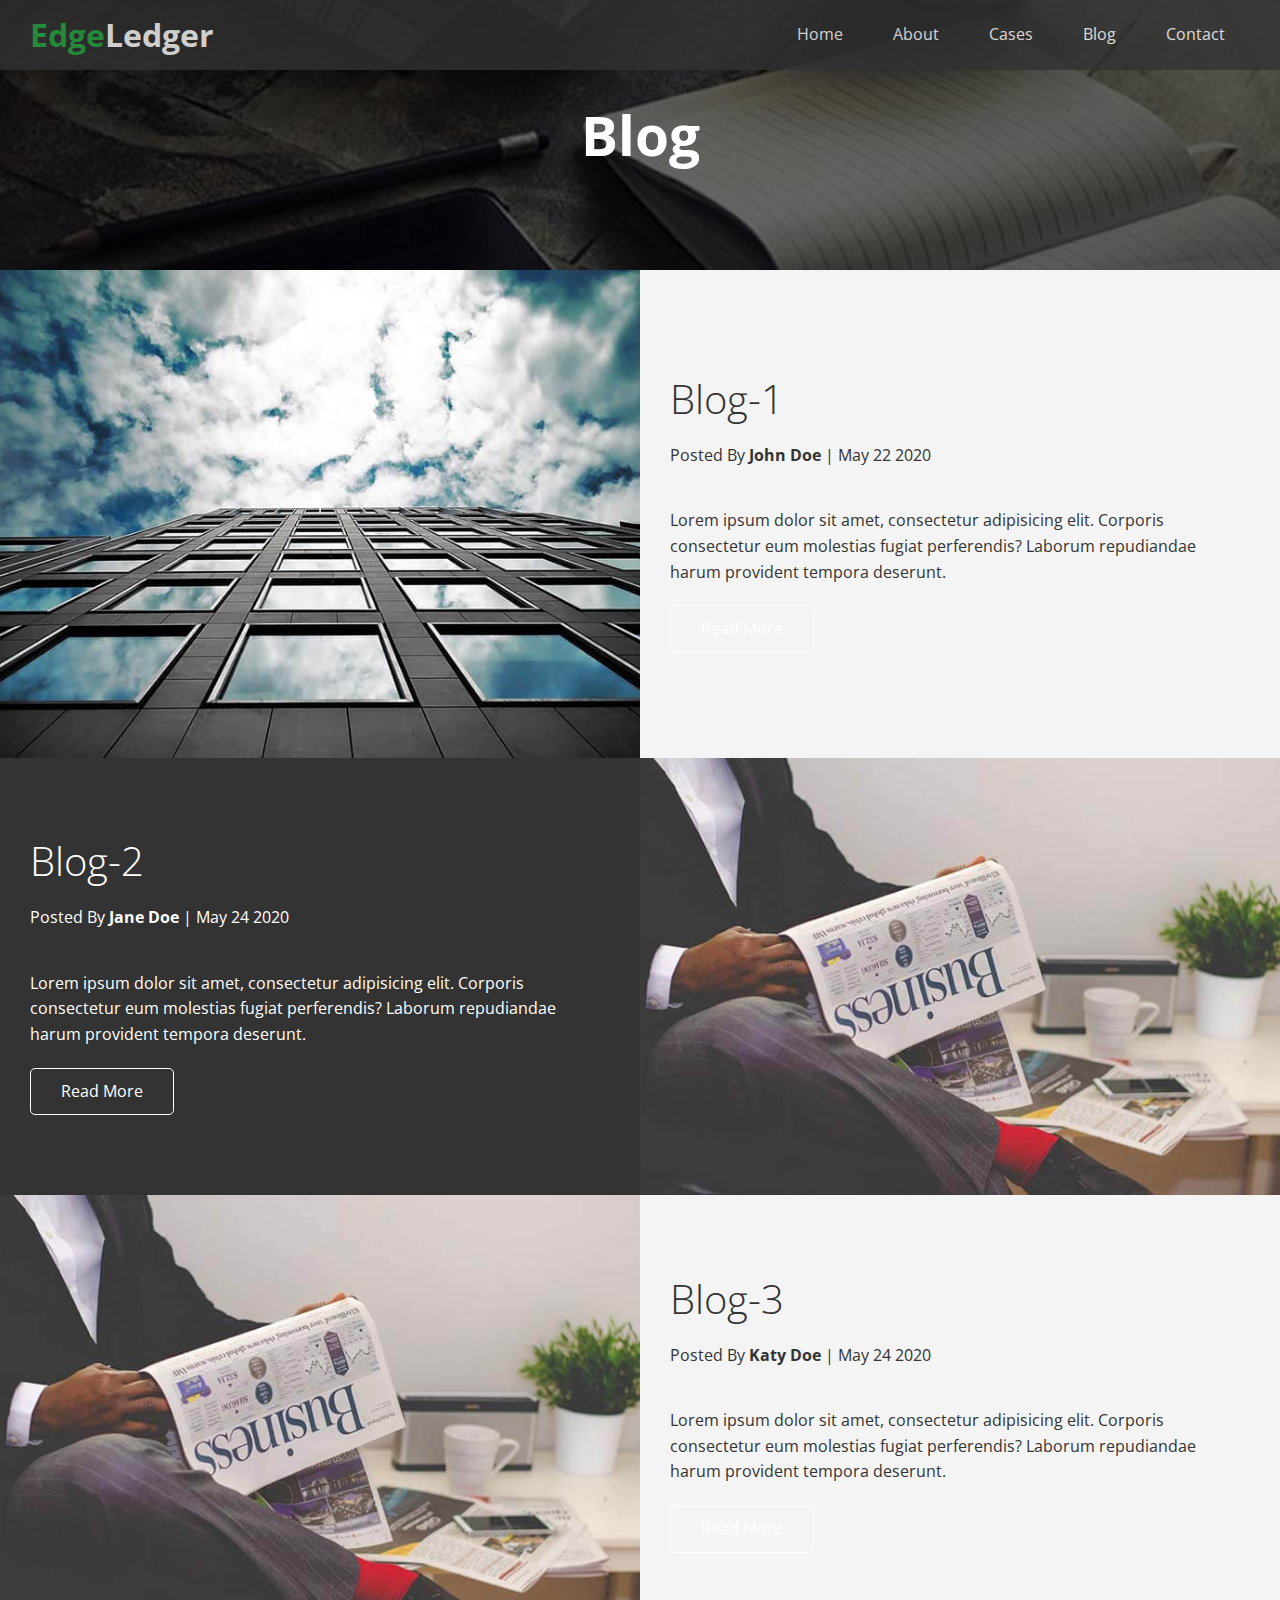
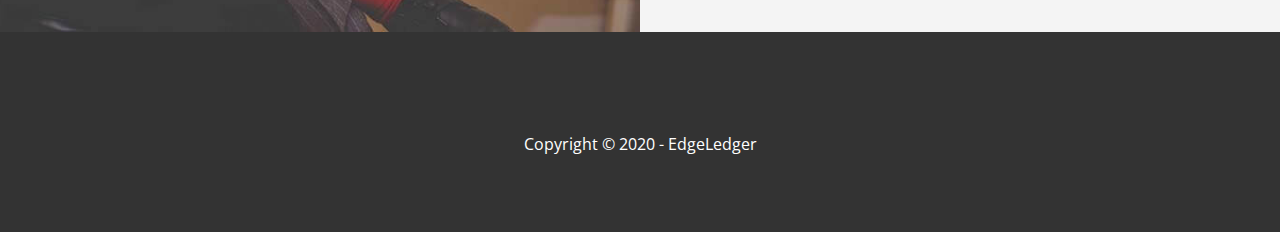
==== blog.html @ 6159a7e8 "Add files via upload" ====
<!DOCTYPE html>
<html lang="en">
<head>
    <meta charset="UTF-8">
    <meta name="viewport" content="width=device-width, initial-scale=1.0">
    <title>Read Our Blog</title>
    <link rel="stylesheet" href="css/style.css">
    <link rel="stylesheet" href="css/utility.css">
    <link rel="stylesheet" href="assets/fontawesome/css/all.min.css">
</head>
<body id="home">
    <header class="hero blog">
        <div id="navbar" class="navbar">
            <h1 class="logo">
              <span class="text-primary"> <i class="fas fa-book-open"></i>Edge</span>Ledger
            </h1>
            <nav>
                <ul>
                    <li><a href="index.html">Home</a></li>
                    <li><a href="index.html#about">About</a></li>
                    <li><a href="index.html#cases">Cases</a></li>
                    <li><a href="index.html#blog" target="_blank">Blog</a></li>
                    <li><a href="index.html#contact">Contact</a></li>
                </ul>
            </nav>
        </div>
        <div class="content">
            <h1>Blog</h1>
           
         </div>
    </header>

    <main>
        <article class="solutions flex-columns">
            <div class="row">
                <div class="column">
                    <div class="column-1">
                        <img src="./images/blog/blog1.jpg" alt="">
                    </div>
                </div>
                <div class="column">
                    <div class="column-2 bg-light">
                        <h2>Blog-1</h2>
                        <p class="meta">
                            <i class="fas fa-user"></i> Posted By <strong>John Doe</strong> | May 22 2020
                        </p>
                        <p>Lorem ipsum dolor sit amet, consectetur adipisicing elit. Corporis consectetur eum molestias fugiat perferendis? Laborum repudiandae harum provident tempora deserunt.</p>
                        <a href="" class="btn btn-outline">
                            <i class="fas fa-chevron"></i>Read More
                        </a>
                    </div>
                </div>  
            </div>
        </article>

        <article class="solutions flex-columns flex-reverse">
            <div class="row">
                <div class="column">
                    <div class="column-1">
                        <img src="./images/blog/blog2.jpg" alt="">
                    </div>
                </div>
                <div class="column">
                    <div class="column-2 bg-dark">
                        <h2>Blog-2</h2>
                        <p class="meta">
                            <i class="fas fa-user"></i> Posted By <strong>Jane Doe</strong> | May 24 2020
                        </p>
                        <p>Lorem ipsum dolor sit amet, consectetur adipisicing elit. Corporis consectetur eum molestias fugiat perferendis? Laborum repudiandae harum provident tempora deserunt.</p>
                        <a href="" class="btn btn-outline">
                            <i class="fas fa-chevron"></i>Read More
                        </a>
                    </div>
                </div>  
            </div>
        </article>
        <article class="solutions flex-columns">
            <div class="row">
                <div class="column">
                    <div class="column-1">
                        <img src="./images/blog/blog2.jpg" alt="">
                    </div>
                </div>
                <div class="column">
                    <div class="column-2 bg-light">
                        <h2>Blog-3</h2>
                        <p class="meta">
                            <i class="fas fa-user"></i> Posted By <strong>Katy Doe</strong> | May 24 2020
                        </p>
                        <p>Lorem ipsum dolor sit amet, consectetur adipisicing elit. Corporis consectetur eum molestias fugiat perferendis? Laborum repudiandae harum provident tempora deserunt.</p>
                        <a href="" class="btn btn-outline">
                            <i class="fas fa-chevron"></i>Read More
                        </a>
                    </div>
                </div>  
            </div>
        </article>
    </main>

    <footer class="footer bg-dark">
        <div class="social">
            <a href="#"><i class="fab fa-facebook fa-2x"></i></a>
            <a href="#"><i class="fab fa-twitter fa-2x"></i></a>
            <a href="#"><i class="fab fa-youtube fa-2x"></i></a>
            <a href="#"><i class="fab fa-linkedin fa-2x"></i></a>
        </div>
        <p>Copyright &copy 2020 - EdgeLedger</p>
    </footer>
</body>
</html>
---- css/style.css ----
@import url('https://fonts.googleapis.com/css2?family=Open+Sans:wght@300;400&display=swap');

*{
    box-sizing: border-box;
    margin: 0;
    padding: 0;
}
body{
    font-family: 'Open Sans', sans-serif;
    background: #fff;
    color: #333;
    line-height: 1.6;
}
ul{
    list-style: none;
}
a{
    text-decoration: none;
    color: #333;
}
h1,h2{
    font-family: 400;
    line-height: 1.2;
}

p{
    margin: 10px 0;
}
img{
    width: 100%;
}

/* navbar*/
.navbar{
    display: flex;
    align-items: center;
    justify-content:space-between;
    background-color: #333;
    color: #fff;
    opacity: 0.8;
    width: 100%;
    height: 70px;
    position: fixed;
    top:0px;
    padding: 0 30px;
    transition: 0.5s;
}

.navbar a{
    color: #fff;
    padding: 10px 20px;
    margin: 0 5px;
}
.navbar a:hover{
    border-bottom: #28a745 2px solid;
}
.navbar ul{
    display: flex;
}
/* Header*/
.hero{
    background: url(../images/home/showcase.jpg) no-repeat center center/cover;
    height: 100vh;
    position: relative;
    color: #fff;
}

.hero .content{
    display: flex;
    flex-direction: column;
    align-items: center;
    justify-content: center;
    height: 100%;
    padding: 0 20px;
}
.hero .content h1{
    font-size: 55px;
}
.hero .content p{
    font-size: 23px;
    max-width: 600px;
    margin: 20px 0 30px;
}
.hero::before{
    content:'';
    position: absolute;
    top: 0;
    left: 0;
    width: 100%;
    height: 100%;
    background:rgba(0,0,0,0.6);
}
.hero *{
    z-index: 10;
}

.hero.blog{
    background: url(../images/home/blog.jpg) no-repeat center center/cover;
    height: 30vh;
}
/*   ICONS */
.icons{
    padding: 30px;
}

.icons h3{
    font-weight: bold;
    margin-bottom: 15px;
}

.icons i{
    background-color: #28a745;
    color: #fff;
    padding: 1rem;
    border-radius: 50%;
    margin-bottom: 15px;
}

.cases img:hover{
    opacity: 0.7;
}

.team img{
    border-radius: 50%;
}

/* Callback form */

.callback-form{
    width: 100%;
    padding: 20px 0;
}
.callback-form label{
    display: block;
    margin-bottom: 5px;
}
.callback-form .form-control{
    margin-bottom: 15px;
}
.callback-form input{
    width: 100%;
    padding: 4px;
    height: 40px;
    border: #f5f5f5 1px solid;
}
.callback-form input:focus{
    outline-color: #28a745;
}
.callback-form .btn{
    padding: 12px 0;
    margin-top: 20px;
}

/* footer */
.footer{
    display: flex;
    flex-direction: column;
    align-items: center;
    justify-content: center;
    align-items: center;
    height: 200px;
}

.footer a{
    color: #fff;
}

.footer a:hover{
    color: #28a745;
}

.footer .social>*{
    margin-right: 30px;
}

.navbar.top{
    background: transparent;
}

@media(max-width: 768px){
    .navbar{
        flex-direction: column;
        height: 120px;
        padding: 20px;

    }

    .navbar a{
        padding: 10px 10px;
        margin: 0 3px;
    }
     .flex-items{
        flex-direction: column;
    }
    
    .team img{
        width: 70%;
    }
}
---- css/utility.css ----
/* text colors */
.text-primary{
    color:#28a745;
}
.text-secondary{
    color:#0284d0;
}

/* Buttton */
.btn{
    cursor: pointer;
    display: inline-block;
    padding: 10px 30px;
    color: #fff;
    background-color: #28a745;
    border:none;
    border-radius: 5px;
}
.btn:hover{
    opacity: 0.9;
}

.btn-primary, .bg-primary{
    color: #fff;
    background-color: #28a745;
}

.btn-secondary, .bg-secondary{
    color:#fff;
    background-color: #0284d0;
}
.btn-dark,.bg-dark{
    color:#fff;
    background-color: #333;
}
.btn-light,.bg-light{
    color: #333;
    background-color: #f4f4f4;
}

.btn-outline{
    background: transparent;
    border: 1px solid #fff;
}
/* Flex Items */
.flex-items{
    display: flex;
    text-align: center;
    justify-content: center;
    text-align: center;
    height: 100%;
}

.flex-items > div{
    padding: 20px;
}

/* Flex columns */

.flex-columns.flex-reverse .row{
    flex-direction: row-reverse;
}

.flex-columns .row{
    display: flex;
    flex-direction: row;
    flex-wrap: wrap;
    width: 100%;
}

 .flex-columns .column{
    display: flex;
    flex-direction: column;
    flex-basis: 100%;
    flex: 1;
} 

.flex-columns .column .column-1, .flex-columns .column .column-2{
    height: 100%;
} 

.flex-columns img{
    width: 100%;
    height: 100%;
    object-fit: cover;
}

.flex-columns .column-2{
    display: flex;
    flex-direction: column;
    align-items: flex-start;
    justify-content: center;
    padding: 30px;
}

.flex-columns h2{
    font-size: 40px;
    font-weight: 100;
}
.flex-columns h4{
    margin-bottom: 10px;
}
.flex-columns p{
    margin: 20px 0;
}

/* Section Header*/

.section-header{
    padding: 30px;
    display: flex;
    flex-direction: column;
    align-items: center;
    justify-content: center;
}
.section-header h2{
    font-size: 40px;
    margin: 20px 0;
}
.section-padding{
    padding: 20px 20x 40px;
}

/* Flex grid */

.flex-grid .row{
    display: flex;
    flex-wrap: wrap;
    padding: 0 4px;
}

.flex-grid .column{
    flex: 25%;
    max-width: 25%;
    padding: 0 4px;
}
@media(max-width: 768px){

    .flex-columns .column, .flex-grid .column{
        flex:100%;
        max-width: 100%;
    }

}
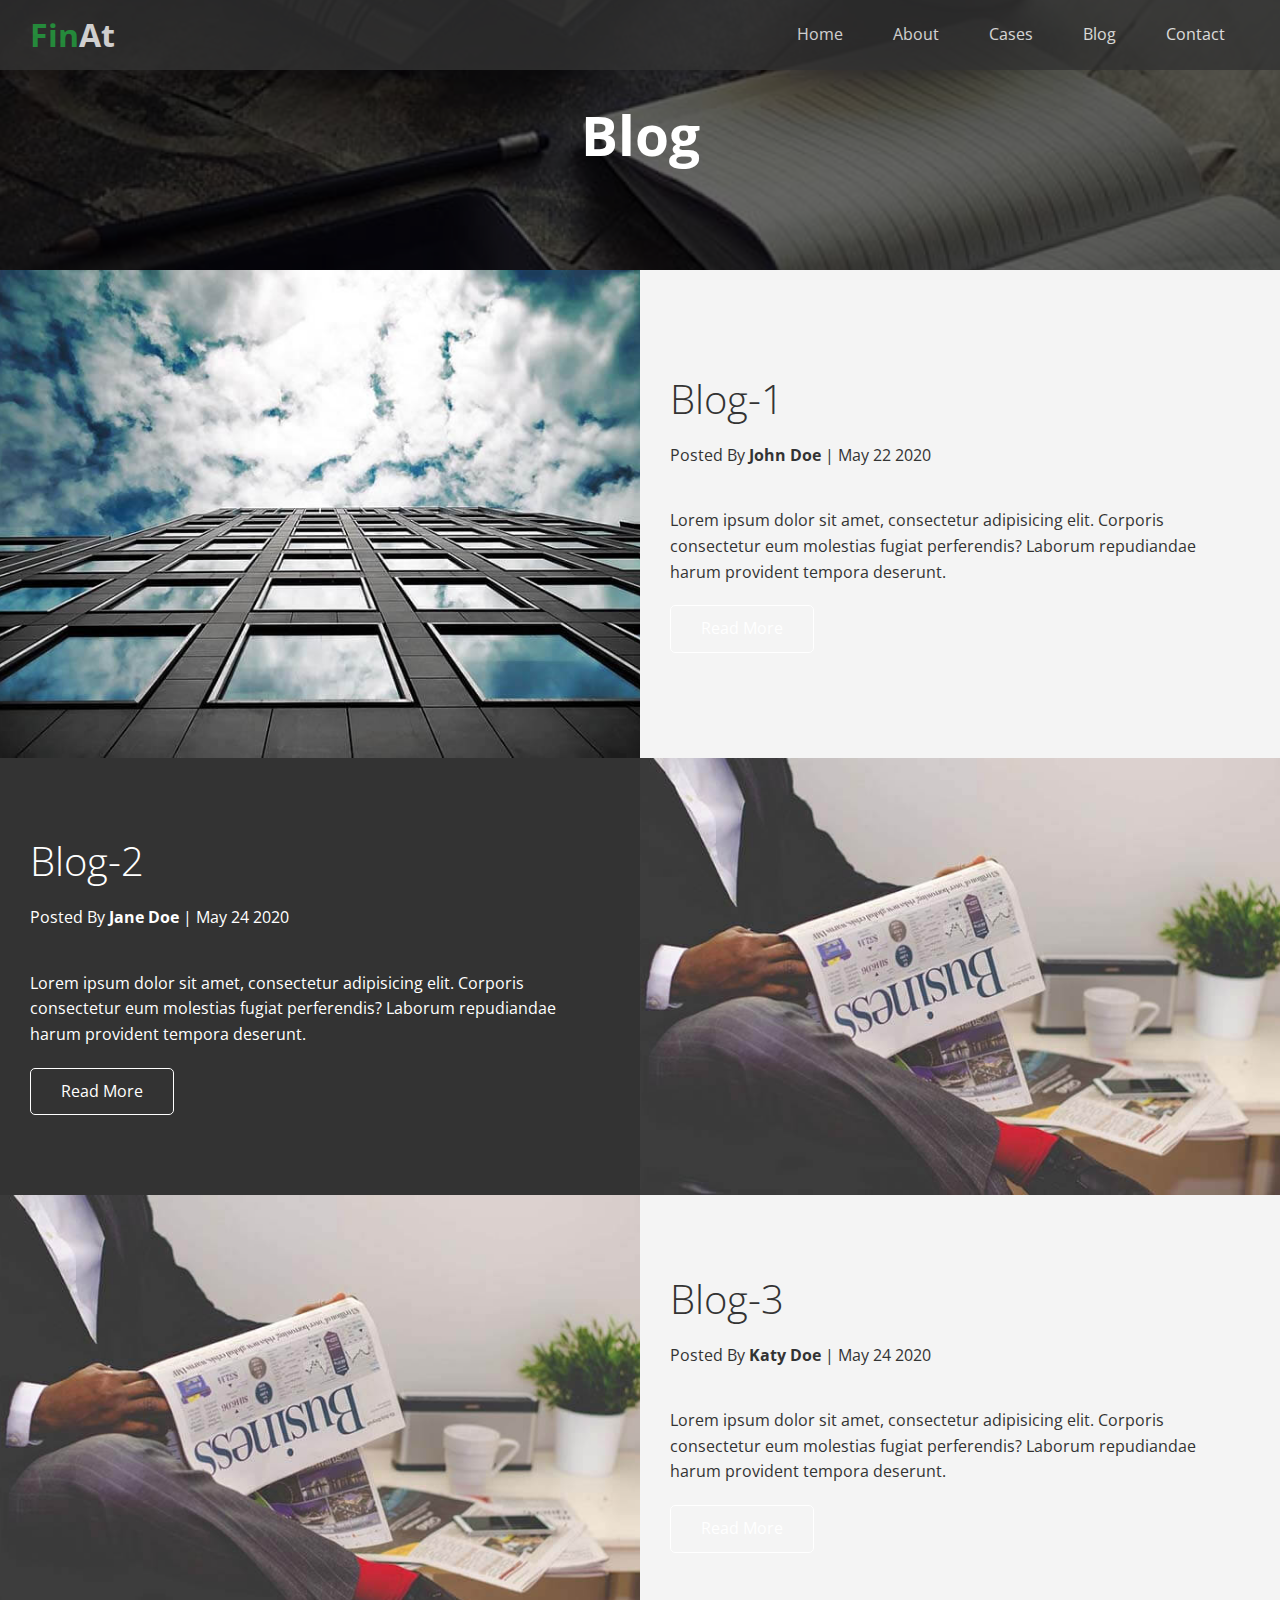
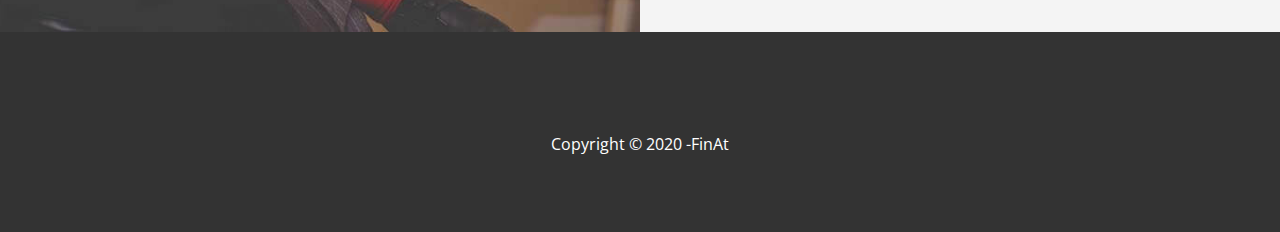
==== commit 215476af: "Add files via upload" ====
--- a/blog.html
+++ b/blog.html
@@ -12,7 +12,7 @@
     <header class="hero blog">
         <div id="navbar" class="navbar">
             <h1 class="logo">
-              <span class="text-primary"> <i class="fas fa-book-open"></i>Edge</span>Ledger
+              <span class="text-primary"> <i class="fas fa-book-open"></i>Fin</span>At
             </h1>
             <nav>
                 <ul>
@@ -104,7 +104,7 @@
             <a href="#"><i class="fab fa-youtube fa-2x"></i></a>
             <a href="#"><i class="fab fa-linkedin fa-2x"></i></a>
         </div>
-        <p>Copyright &copy 2020 - EdgeLedger</p>
+        <p>Copyright &copy 2020 -FinAt</p>
     </footer>
 </body>
 </html>